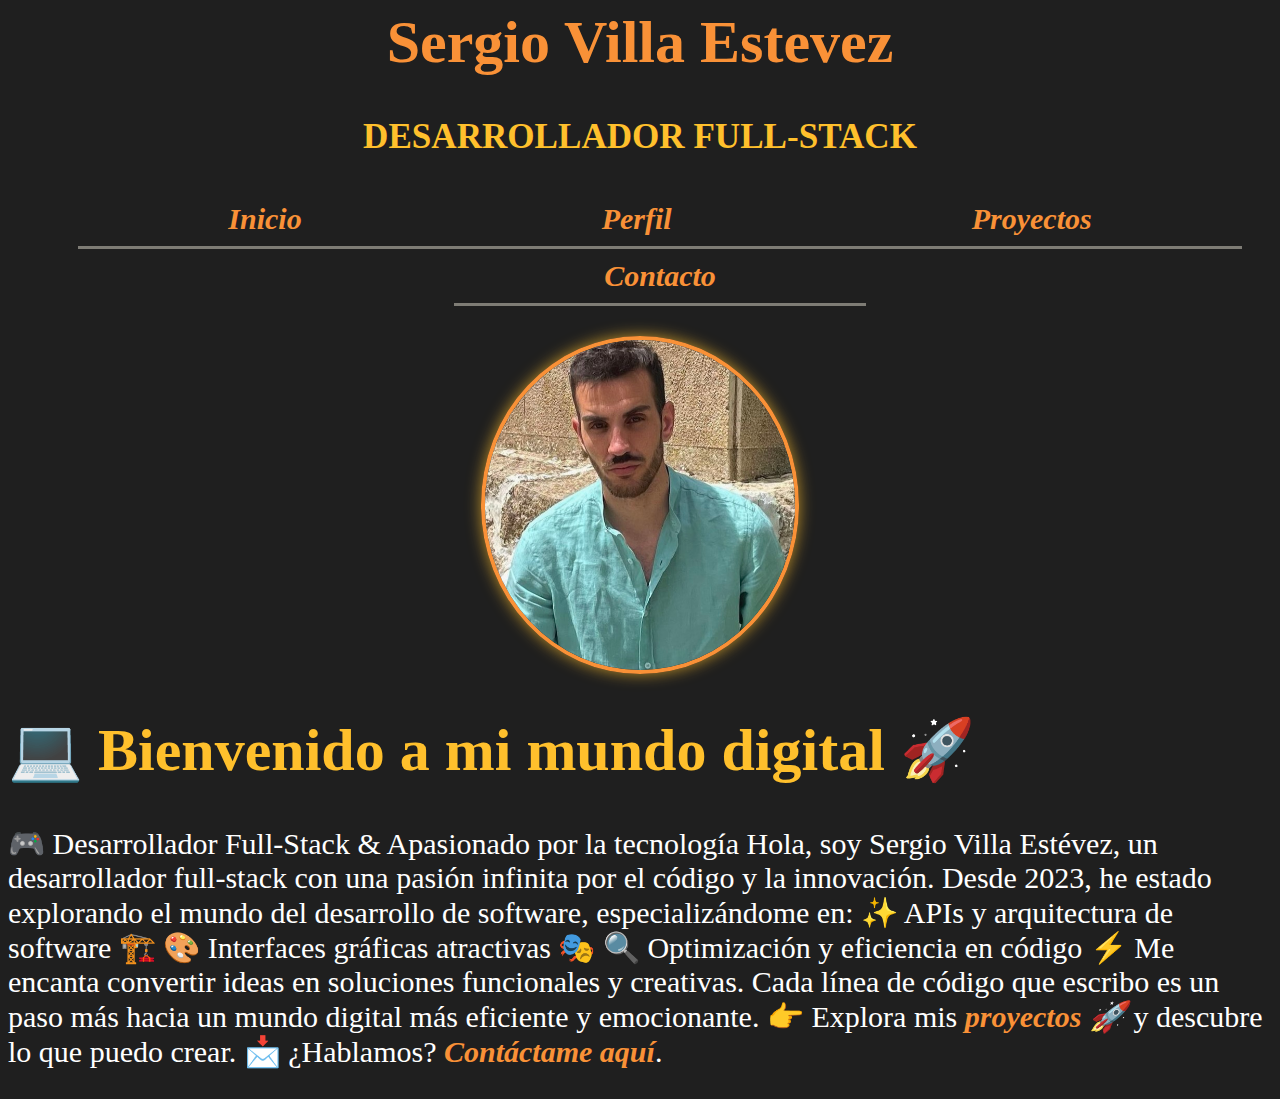
==== index.html @ b9e0d0f7 "Primer commit" ====
<html lang="es">
<head>
    <meta charset="UTF-8">
    <meta name="viewport" content="width=device-width, initial-scale=1.0">
    <title>Pagina principal</title>
    <link rel="stylesheet" href="index.css">
</head>
<body>

    
            <h1 class="nombre">Sergio Villa Estevez</h1>
            <h3 class="profesion">DESARROLLADOR FULL-STACK</h3>
        <nav>
            <ul>
                <li><a href="index.html" onclick="cargarPagina('index')">Inicio</a></li>
                <li><a href="#" onclick="cargarPagina('perfil')">Perfil</a></li>
                <li><a href="#" onclick="cargarPagina('proyectos')">Proyectos</a></li>
                <li><a href="#" onclick="cargarPagina('contacto')">Contacto</a></li>
                
            </ul>

        </nav>

        <div id="contenido">
           

            <img id="foto" src="..\imagenes\IMG_5887.jpg" alt="Yo" height="500px">
        </div>

        <h1>💻 Bienvenido a mi mundo digital 🚀</h1>
        <p>🎮 Desarrollador Full-Stack & Apasionado por la tecnología

            Hola, soy Sergio Villa Estévez, un desarrollador full-stack con una pasión infinita por el código y la innovación. Desde 2023, he estado explorando el mundo del desarrollo de software, especializándome en:
            
            ✨ APIs y arquitectura de software 🏗️
            🎨 Interfaces gráficas atractivas 🎭
            🔍 Optimización y eficiencia en código ⚡
            
            Me encanta convertir ideas en soluciones funcionales y creativas. Cada línea de código que escribo es un paso más hacia un mundo digital más eficiente y emocionante.
            
            👉 Explora mis <a href="#" onclick="cargarPagina('proyectos')">proyectos 🚀</a> y descubre lo que puedo crear.
            
            📩 ¿Hablamos? <a href="#" onclick="cargarPagina('contacto')">Contáctame aquí</a>.</p>


    

  

    

 <script src="script.js"></script>   
</body>
</html>
---- index.css ----
body{
    background-color: rgb(31, 31, 31);
    font-size: 30px;
    font-family: cursive;
    color: white;
    
}


.nombre{
    display: flex;
    justify-content: center;
    align-items: center;
    font-family: cursive;
    
    color:rgb(249, 145, 55);
    



}
.profesion{
    display: flex;
    justify-content: center;
    align-items: center;
    font-family: cursive;
    
    color:rgb(255, 192, 44);
}
ul{
    list-style: none;
    display: flex;
    justify-content: center	;
    font-size: 30px;
    flex-wrap: wrap;
   
    
    
}
li{
    padding-left: 150px;
    padding-right: 150px;
    padding-top: 10px;
    padding-bottom: 10px;
    border-bottom: solid;
    border-color: rgb(126, 124, 117);
    font-family: cursive;
    
   color:rgb(249, 145, 55);
    
    
}

a{
 font-style: italic;
 text-decoration: none; /* Quita el subrayado */
 color:rgb(249, 145, 55); /* Color del texto */
 font-weight: bold;

}
a:hover{
    color: rgb(255, 192, 44);
}

#contenido{
    color: white;
    font-family: cursive;
    justify-content: center;
align-items: center;



}
h1{
    color: rgb(255, 192, 44);
}

#contenido h1{
color: rgb(255, 192, 44);
display: flex;
justify-content: center;
align-items: center;


}
#contenido p{
    display: flex;
    margin: 20px auto;
    padding: 10px;

    justify-content: center;

}
#foto {
    display: block;
    width: 310px;  /* Ajusta el tamaño (opcional) */
    height: 330px;
    border-radius: 50%;
    margin: 20px auto;
    border: 4px solid rgb(249, 145, 55);
    object-fit: cover;
    box-shadow: 0 0 15px rgba(255, 192, 44, 0.7);
    transition: transform 0.3s ease-in-out;
}

 #foto:hover {
    transform: scale(1.1);
}
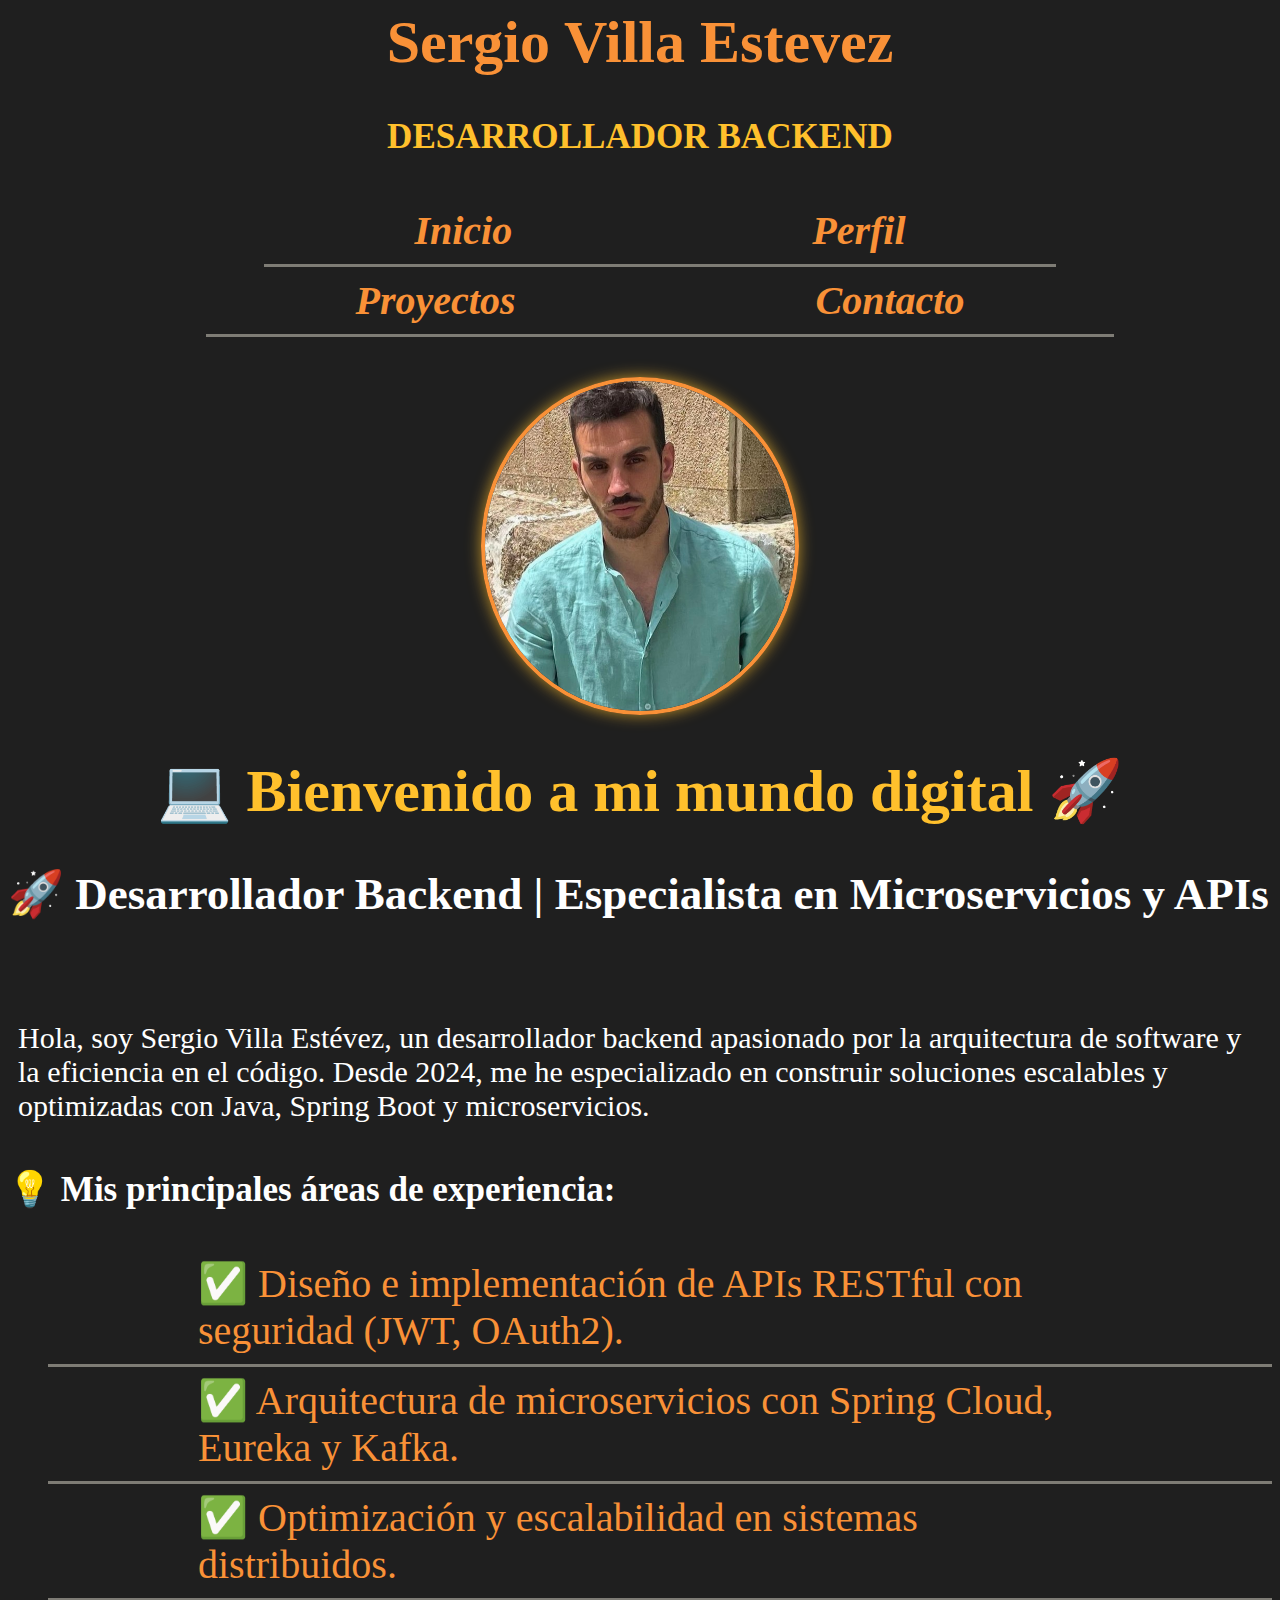
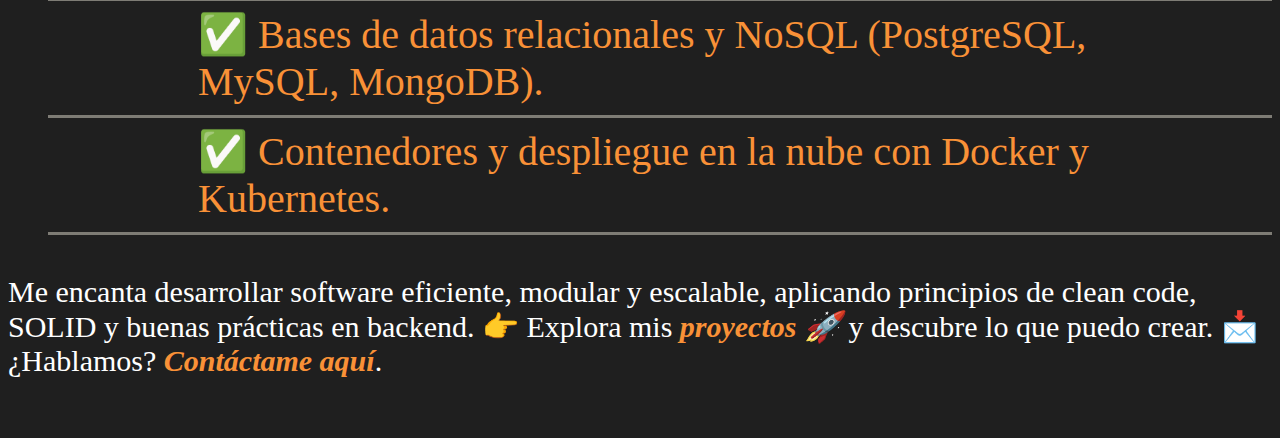
==== commit ade9a591: "Actualización del proyecto" ====
--- a/index.html
+++ b/index.html
@@ -9,7 +9,7 @@
 
     
             <h1 class="nombre">Sergio Villa Estevez</h1>
-            <h3 class="profesion">DESARROLLADOR FULL-STACK</h3>
+            <h3 class="profesion">DESARROLLADOR BACKEND</h3>
         <nav>
             <ul>
                 <li><a href="index.html" onclick="cargarPagina('index')">Inicio</a></li>
@@ -20,29 +20,42 @@
             </ul>
 
         </nav>
-
+        <main>
         <div id="contenido">
            
 
             <img id="foto" src="..\imagenes\IMG_5887.jpg" alt="Yo" height="500px">
-        </div>
+       
 
         <h1>💻 Bienvenido a mi mundo digital 🚀</h1>
-        <p>🎮 Desarrollador Full-Stack & Apasionado por la tecnología
+        <h2>
+            🚀 Desarrollador Backend | Especialista en Microservicios y APIs</h2><br>
 
-            Hola, soy Sergio Villa Estévez, un desarrollador full-stack con una pasión infinita por el código y la innovación. Desde 2023, he estado explorando el mundo del desarrollo de software, especializándome en:
-            
-            ✨ APIs y arquitectura de software 🏗️
-            🎨 Interfaces gráficas atractivas 🎭
-            🔍 Optimización y eficiencia en código ⚡
-            
-            Me encanta convertir ideas en soluciones funcionales y creativas. Cada línea de código que escribo es un paso más hacia un mundo digital más eficiente y emocionante.
+<p> Hola, soy Sergio Villa Estévez, un desarrollador backend apasionado por la arquitectura de software y la eficiencia en el código. 
+    Desde 2024, me he especializado en construir soluciones escalables y optimizadas con Java, Spring Boot y microservicios.</p>
+
+<h3>💡 Mis principales áreas de experiencia:</h3>
+<ul>
+
+<li>✅ Diseño e implementación de APIs RESTful con seguridad (JWT, OAuth2).</li>
+<li>✅ Arquitectura de microservicios con Spring Cloud, Eureka y Kafka.</li>
+<li>✅ Optimización y escalabilidad en sistemas distribuidos.</li>
+<li>✅ Bases de datos relacionales y NoSQL (PostgreSQL, MySQL, MongoDB).</li>
+<li>✅ Contenedores y despliegue en la nube con Docker y Kubernetes.</li>
+
+
+</ul>
+
+
+Me encanta desarrollar software eficiente, modular y escalable, aplicando principios de clean code, SOLID y buenas prácticas en backend.
             
             👉 Explora mis <a href="#" onclick="cargarPagina('proyectos')">proyectos 🚀</a> y descubre lo que puedo crear.
             
             📩 ¿Hablamos? <a href="#" onclick="cargarPagina('contacto')">Contáctame aquí</a>.</p>
 
 
+            </div>
+        </main>
     
 
   
--- a/index.css
+++ b/index.css
@@ -1,7 +1,7 @@
 body{
     background-color: rgb(31, 31, 31);
     font-size: 30px;
-    font-family: cursive;
+    
     color: white;
     
 }
@@ -11,7 +11,7 @@
     display: flex;
     justify-content: center;
     align-items: center;
-    font-family: cursive;
+   
     
     color:rgb(249, 145, 55);
     
@@ -23,7 +23,7 @@
     display: flex;
     justify-content: center;
     align-items: center;
-    font-family: cursive;
+   
     
     color:rgb(255, 192, 44);
 }
@@ -31,7 +31,7 @@
     list-style: none;
     display: flex;
     justify-content: center	;
-    font-size: 30px;
+    font-size: 40px;
     flex-wrap: wrap;
    
     
@@ -44,7 +44,7 @@
     padding-bottom: 10px;
     border-bottom: solid;
     border-color: rgb(126, 124, 117);
-    font-family: cursive;
+   
     
    color:rgb(249, 145, 55);
     
@@ -64,7 +64,7 @@
 
 #contenido{
     color: white;
-    font-family: cursive;
+    
     justify-content: center;
 align-items: center;
 
